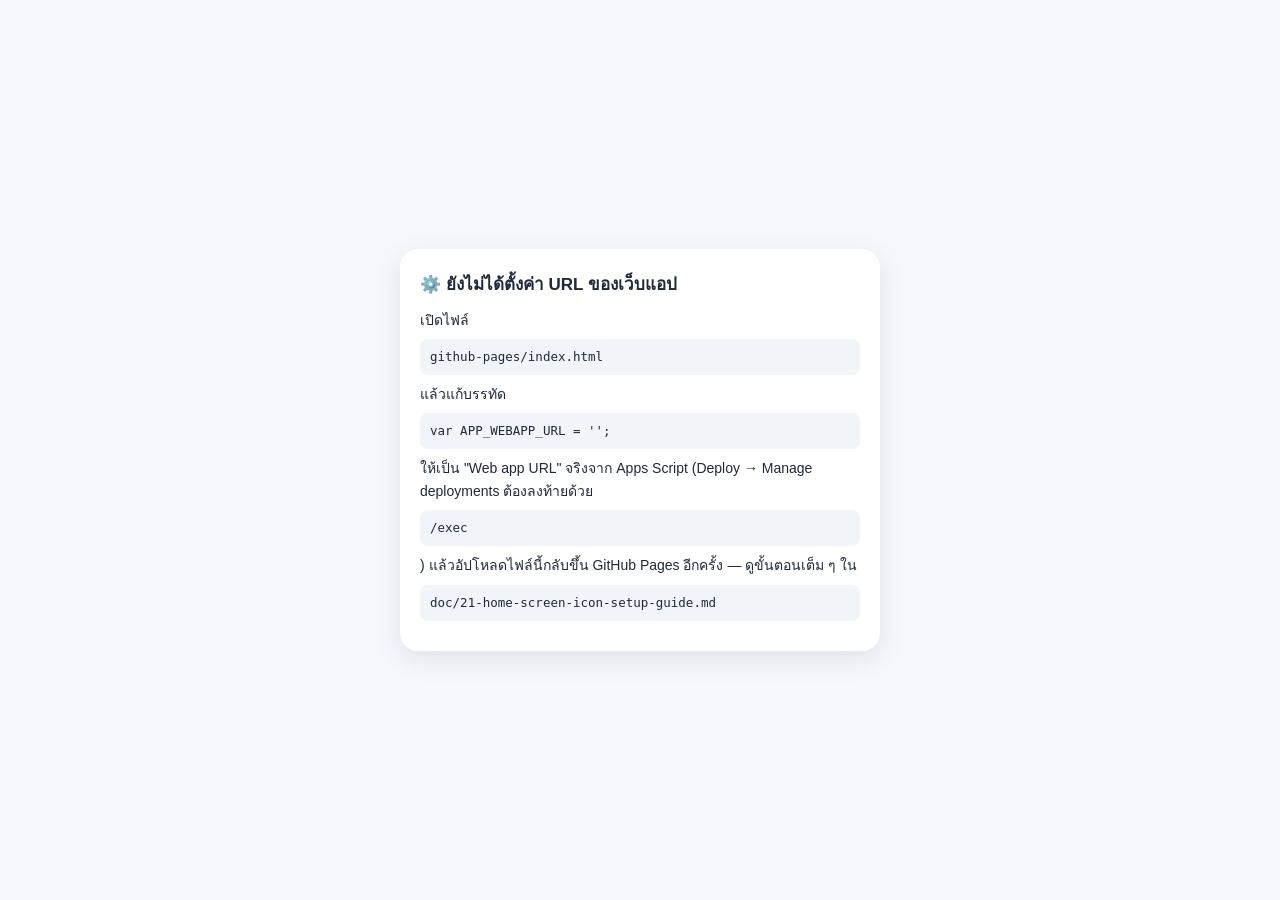
==== index.html @ fb151820 "Add files via upload" ====
<!DOCTYPE html>
<html lang="th">
<head>

<meta charset="utf-8">
<meta name="viewport" content="width=device-width, initial-scale=1, viewport-fit=cover">

<title>Medical Manager</title>

<!-- ============================================================
     เพิ่ม v1.82 (ตามที่ผู้ใช้ขอ — "ทำ fav แบบมี icon หน้าจอ โดยใช้ github เป็นตัวครอบ เพราะ apps script
     ไม่ support"): หน้านี้คือ "เปลือก" (wrapper/shell) ที่ทำหน้าที่แค่ 2 อย่าง
       1) ประกาศ favicon / apple-touch-icon / manifest.json ให้ครบ เพื่อให้ตอนกด "เพิ่มลงหน้าจอโฮม"
          (Add to Home Screen) จากมือถือ ได้ไอคอนแอปจริงแทนไอคอนเว็บทั่วไป/ตัวอักษรย่อ
       2) ครอบเว็บแอปตัวจริงจาก Apps Script (Client.html) ไว้ในนี้ด้วย <iframe> เต็มจอ ไม่มี URL bar/
          แถบเบราว์เซอร์ ให้ความรู้สึกเหมือนเป็นแอปจริง (standalone) — ทำแบบนี้เพราะ Apps Script Web App
          เอง "ไม่ support" การตั้งค่า favicon/manifest ให้ตัวเอง (มัน serve ผ่านโดเมนของ Google เอง
          ควบคุม header พวกนี้ไม่ได้) จึงต้องมี GitHub Pages มาเป็นตัวครอบแทน — ไม่กระทบระบบ auth/PIN
          เดิมของ Apps Script เลย เพราะ iframe ก็แค่โหลด URL เดิมของเว็บแอปตรง ๆ (Code.gs ฝั่ง doGet ก็
          เปิด setXFrameOptionsMode(ALLOWALL) รองรับการถูกครอบด้วย iframe จากคนละโดเมนไว้อยู่แล้วตั้งแต่
          เดิม — ดูเหตุผลเดียวกับที่ทำให้พิมพ์ QR ใบนัดได้)
     ============================================================ -->

<!-- แก้ v1.82: favicon หลายขนาด (เบราว์เซอร์เลือกขนาดที่เหมาะเอง) -->
<link rel="icon" type="image/png" sizes="32x32" href="favicon-32.png?v=1">
<link rel="icon" type="image/png" sizes="16x16" href="favicon-16.png?v=1">
<link rel="shortcut icon" href="favicon.ico?v=1">

<!-- ไอคอนตอนกด "เพิ่มลงหน้าจอโฮม" บน iOS (Safari ไม่อ่าน manifest.json จึงต้องมี tag นี้แยกต่างหาก) -->
<link rel="apple-touch-icon" href="apple-touch-icon.png?v=1">
<meta name="apple-mobile-web-app-capable" content="yes">
<meta name="apple-mobile-web-app-status-bar-style" content="black-translucent">
<meta name="apple-mobile-web-app-title" content="Medical Manager">

<!-- Android/Chrome: อ่านไอคอน+ชื่อ+สีธีมจาก manifest.json (ดูไฟล์ manifest.json ในโฟลเดอร์เดียวกัน) -->
<link rel="manifest" href="manifest.json?v=1">
<meta name="mobile-web-app-capable" content="yes">
<meta name="theme-color" content="#2563EB">

<style>
  :root {
    color-scheme: light;
  }
  html, body {
    height: 100%;
    margin: 0;
    padding: 0;
    background: #F5F8FC;
    font-family: 'Prompt', 'Segoe UI', 'Noto Sans Thai', sans-serif;
    overscroll-behavior: none;
  }
  /* กันเนื้อหาโดนบังด้วยรอยบาก/แถบระบบเวลาเปิดแบบ standalone เต็มจอ */
  body {
    padding-top: env(safe-area-inset-top, 0px);
    padding-bottom: env(safe-area-inset-bottom, 0px);
  }
  #appFrame {
    position: fixed;
    top: env(safe-area-inset-top, 0px);
    left: 0;
    right: 0;
    bottom: env(safe-area-inset-bottom, 0px);
    width: 100%;
    height: calc(100% - env(safe-area-inset-top, 0px) - env(safe-area-inset-bottom, 0px));
    border: 0;
    display: none;
    background: #F5F8FC;
  }
  #loadingBox {
    position: fixed; inset: 0;
    display: flex; flex-direction: column; align-items: center; justify-content: center;
    gap: 14px;
  }
  #loadingBox .spinner {
    width: 40px; height: 40px; border-radius: 50%;
    border: 4px solid #DCE6F5; border-top-color: #2563EB;
    animation: spin 0.8s linear infinite;
  }
  #loadingBox .txt { color: #64748B; font-size: 14px; }
  @keyframes spin { to { transform: rotate(360deg); } }

  /* กล่องคำแนะนำตอนยังไม่ตั้งค่า APP_WEBAPP_URL (ดูสคริปต์ด้านล่าง) */
  #setupBox {
    position: fixed; inset: 0; display: none;
    align-items: center; justify-content: center; padding: 24px; box-sizing: border-box;
  }
  #setupBox .card {
    max-width: 440px; background: #fff; border-radius: 18px; padding: 22px 20px;
    box-shadow: 0 8px 28px rgba(30,41,59,0.10); color: #1E293B; line-height: 1.6; font-size: 14px;
  }
  #setupBox h1 { font-size: 17px; margin: 0 0 10px; }
  #setupBox code {
    display: block; background: #F1F5F9; border-radius: 8px; padding: 8px 10px;
    font-size: 12.5px; margin: 8px 0; word-break: break-all;
  }
</style>

</head>
<body>

<!-- ============================================================
     ตั้งค่าตรงนี้ที่เดียว: วาง "Web app URL" ของ Apps Script (ต้องลงท้ายด้วย /exec ไม่ใช่ /dev)
     — ใช้ URL เดียวกับที่กรอกไว้ใน GithubConfig.html -> window.WEBAPP_URL_OVERRIDE ของโปรเจกต์นี้ได้เลย
     เช่น 'https://script.google.com/macros/s/AKfycb.../exec'
     ============================================================ -->
<script>
  var APP_WEBAPP_URL = '';
</script>

<div id="loadingBox">
  <div class="spinner"></div>
  <div class="txt">กำลังเปิด Medical Manager...</div>
</div>

<div id="setupBox">
  <div class="card">
    <h1>⚙️ ยังไม่ได้ตั้งค่า URL ของเว็บแอป</h1>
    เปิดไฟล์ <code>github-pages/index.html</code> แล้วแก้บรรทัด
    <code>var APP_WEBAPP_URL = '';</code>
    ให้เป็น "Web app URL" จริงจาก Apps Script (Deploy → Manage deployments ต้องลงท้ายด้วย <code>/exec</code>)
    แล้วอัปโหลดไฟล์นี้กลับขึ้น GitHub Pages อีกครั้ง — ดูขั้นตอนเต็ม ๆ ใน
    <code>doc/21-home-screen-icon-setup-guide.md</code>
  </div>
</div>

<iframe id="appFrame" title="Medical Manager" allow="camera; clipboard-write"></iframe>

<script>
  (function () {
    var url = (APP_WEBAPP_URL || '').trim();
    var loadingBox = document.getElementById('loadingBox');
    var setupBox = document.getElementById('setupBox');
    var frame = document.getElementById('appFrame');

    if (!url) {
      loadingBox.style.display = 'none';
      setupBox.style.display = 'flex';
      return;
    }

    frame.addEventListener('load', function () {
      loadingBox.style.display = 'none';
      frame.style.display = 'block';
    });

    frame.src = url;
  })();
</script>

</body>
</html>
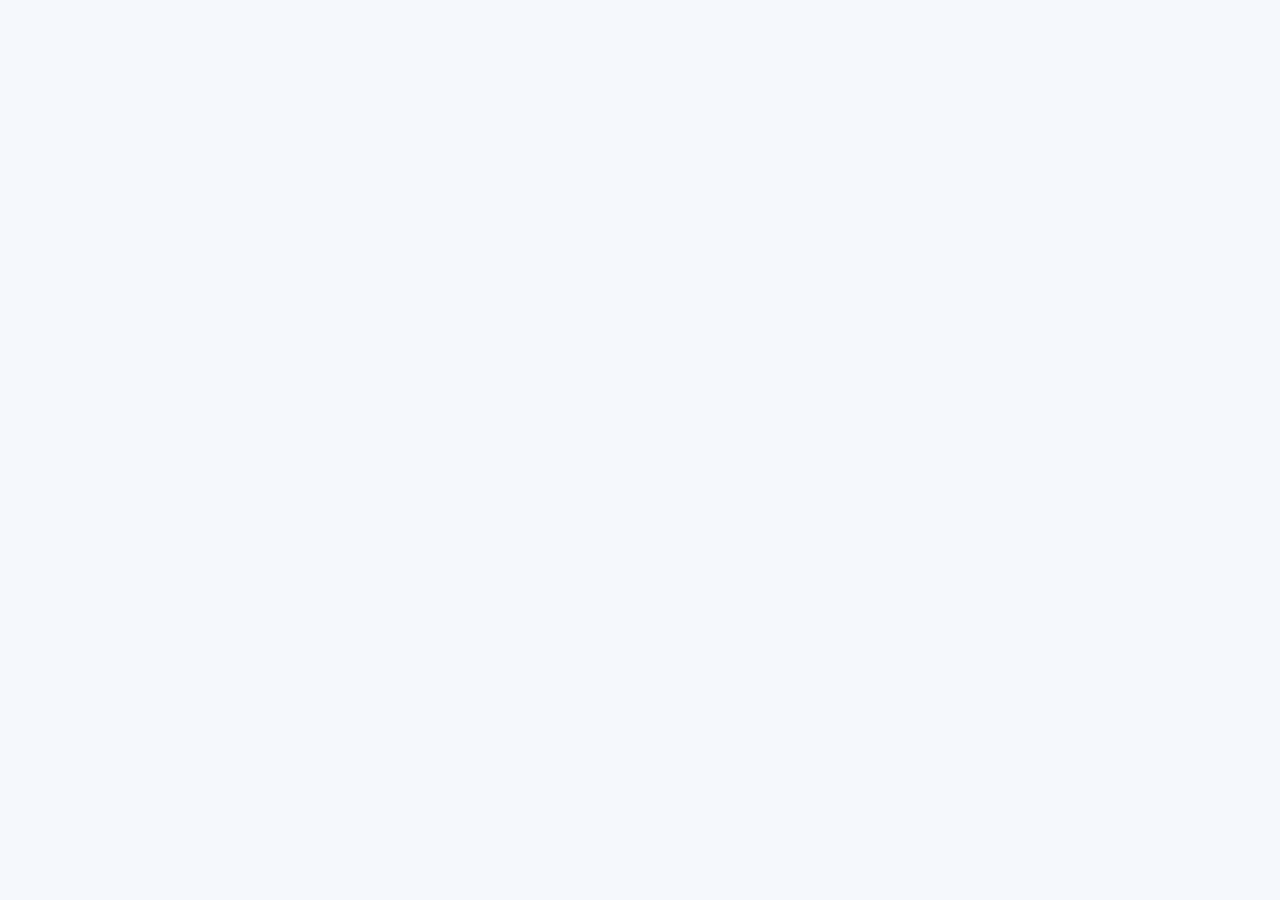
==== commit f93639e3: "Set APP_WEBAPP_URL to the specified Google Script URL" ====
--- a/index.html
+++ b/index.html
@@ -104,7 +104,7 @@
      เช่น 'https://script.google.com/macros/s/AKfycb.../exec'
      ============================================================ -->
 <script>
-  var APP_WEBAPP_URL = '';
+  var APP_WEBAPP_URL = 'https://script.google.com/macros/s/AKfycbx9eYVWvihmn8q4sv9S9SXoKXkEH3iboYunlvkxfW49snwl69RpSuD-l9HnZJ48P0Gs2g/exec';
 </script>
 
 <div id="loadingBox">
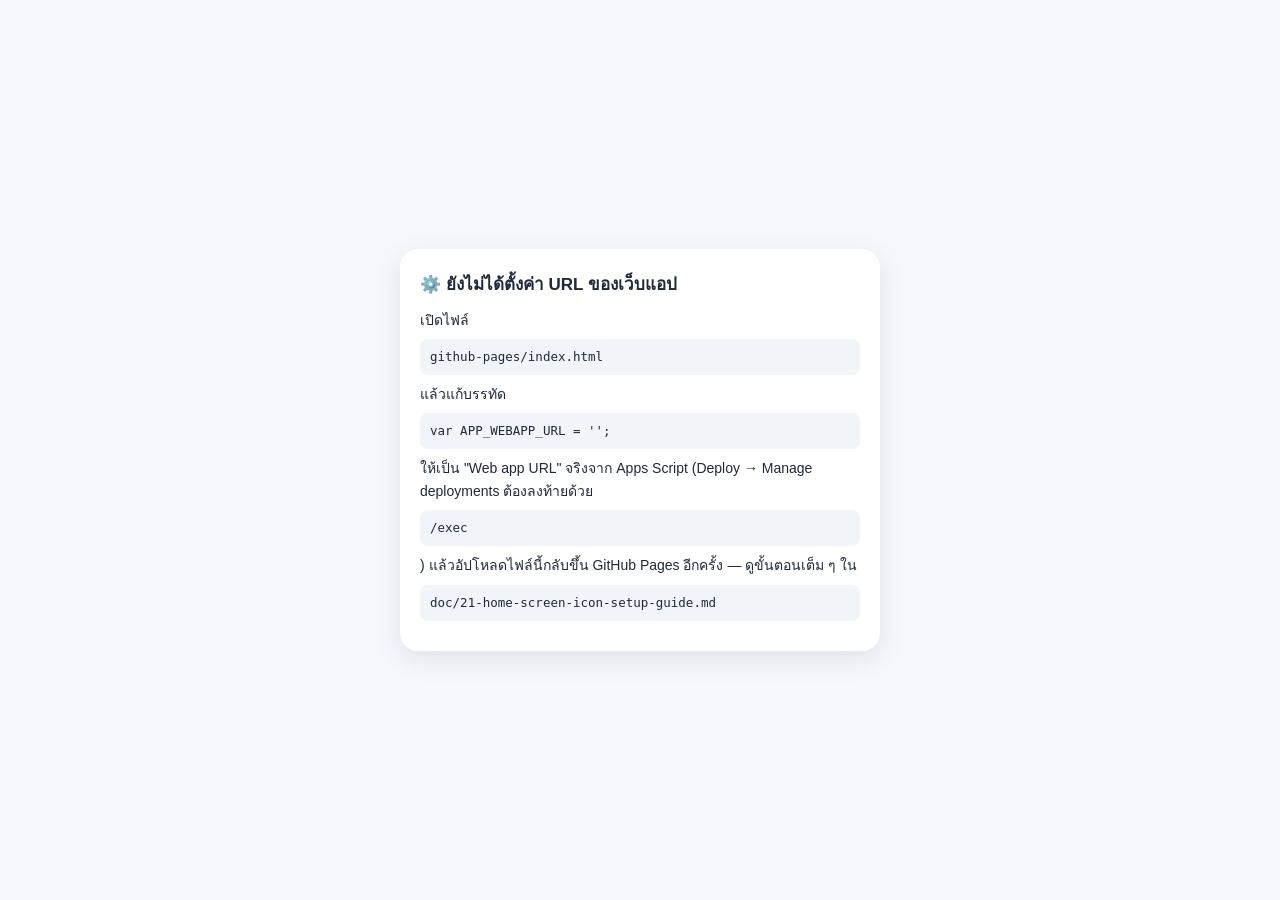
==== commit 9b97e90c: "Add files via upload" ====
--- a/index.html
+++ b/index.html
@@ -22,18 +22,18 @@
      ============================================================ -->
 
 <!-- แก้ v1.82: favicon หลายขนาด (เบราว์เซอร์เลือกขนาดที่เหมาะเอง) -->
-<link rel="icon" type="image/png" sizes="32x32" href="favicon-32.png?v=1">
-<link rel="icon" type="image/png" sizes="16x16" href="favicon-16.png?v=1">
-<link rel="shortcut icon" href="favicon.ico?v=1">
+<link rel="icon" type="image/png" sizes="32x32" href="favicon-32.png?v=2">
+<link rel="icon" type="image/png" sizes="16x16" href="favicon-16.png?v=2">
+<link rel="shortcut icon" href="favicon.ico?v=2">
 
 <!-- ไอคอนตอนกด "เพิ่มลงหน้าจอโฮม" บน iOS (Safari ไม่อ่าน manifest.json จึงต้องมี tag นี้แยกต่างหาก) -->
-<link rel="apple-touch-icon" href="apple-touch-icon.png?v=1">
+<link rel="apple-touch-icon" href="apple-touch-icon.png?v=2">
 <meta name="apple-mobile-web-app-capable" content="yes">
 <meta name="apple-mobile-web-app-status-bar-style" content="black-translucent">
 <meta name="apple-mobile-web-app-title" content="Medical Manager">
 
 <!-- Android/Chrome: อ่านไอคอน+ชื่อ+สีธีมจาก manifest.json (ดูไฟล์ manifest.json ในโฟลเดอร์เดียวกัน) -->
-<link rel="manifest" href="manifest.json?v=1">
+<link rel="manifest" href="manifest.json?v=2">
 <meta name="mobile-web-app-capable" content="yes">
 <meta name="theme-color" content="#2563EB">
 
@@ -104,7 +104,7 @@
      เช่น 'https://script.google.com/macros/s/AKfycb.../exec'
      ============================================================ -->
 <script>
-  var APP_WEBAPP_URL = 'https://script.google.com/macros/s/AKfycbx9eYVWvihmn8q4sv9S9SXoKXkEH3iboYunlvkxfW49snwl69RpSuD-l9HnZJ48P0Gs2g/exec';
+  var APP_WEBAPP_URL = '';
 </script>
 
 <div id="loadingBox">
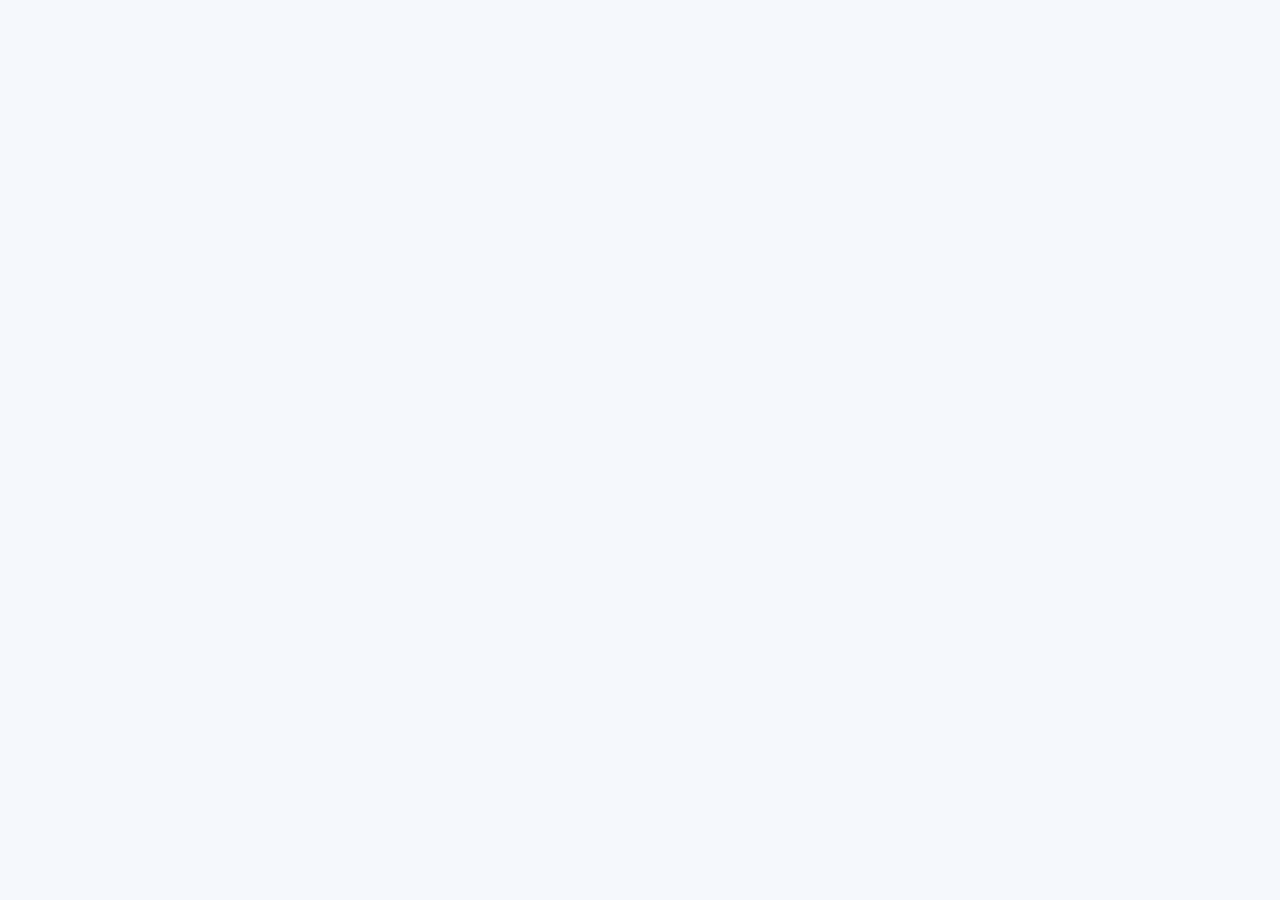
==== commit 0be57e61: "Set APP_WEBAPP_URL to Google Apps Script URL" ====
--- a/index.html
+++ b/index.html
@@ -104,7 +104,7 @@
      เช่น 'https://script.google.com/macros/s/AKfycb.../exec'
      ============================================================ -->
 <script>
-  var APP_WEBAPP_URL = '';
+  var APP_WEBAPP_URL = 'https://script.google.com/macros/s/AKfycbx9eYVWvihmn8q4sv9S9SXoKXkEH3iboYunlvkxfW49snwl69RpSuD-l9HnZJ48P0Gs2g/exec';
 </script>
 
 <div id="loadingBox">
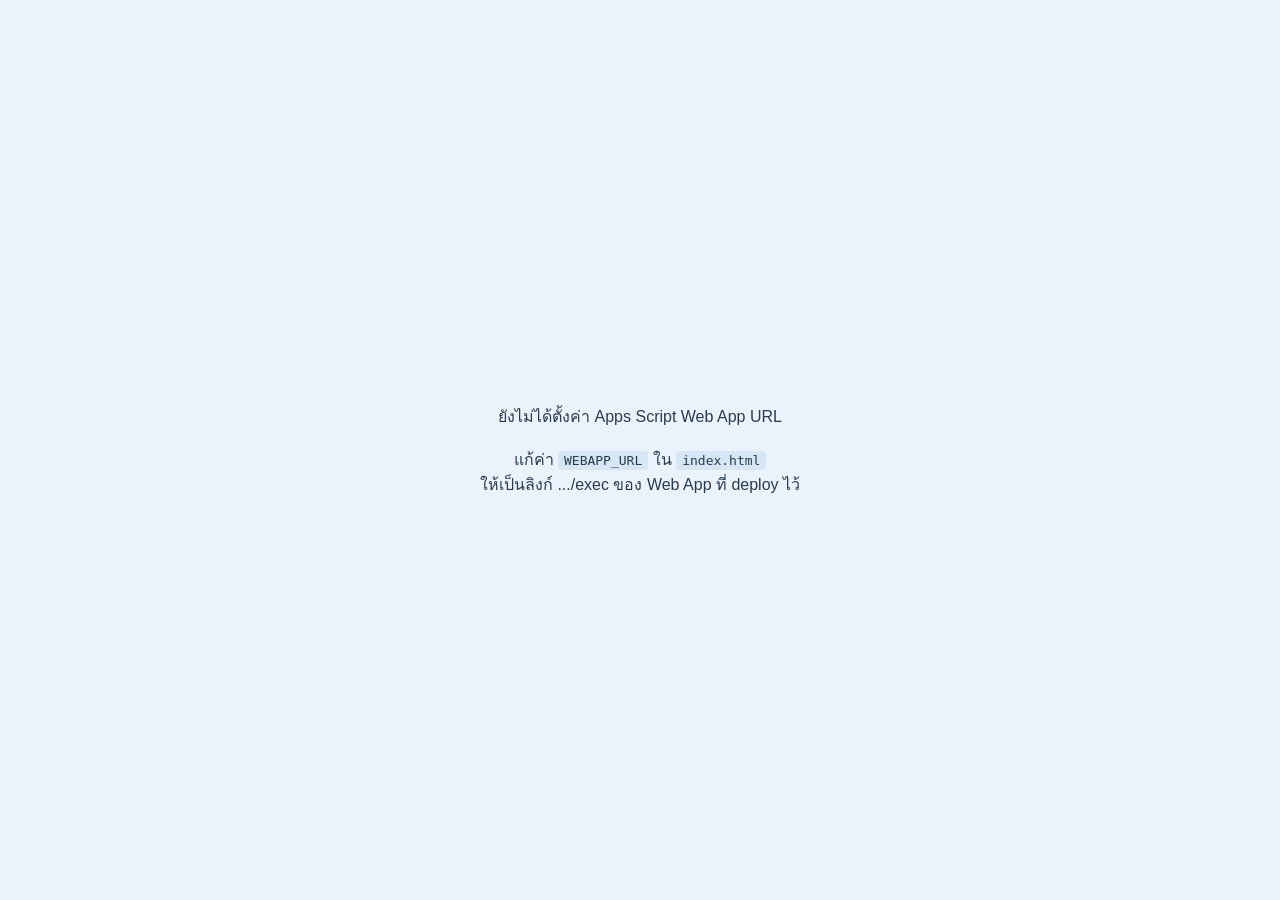
==== commit b41df1d8: "med manager" ====
--- a/index.html
+++ b/index.html
@@ -1,150 +1,94 @@
 <!DOCTYPE html>
 <html lang="th">
 <head>
-
-<meta charset="utf-8">
-<meta name="viewport" content="width=device-width, initial-scale=1, viewport-fit=cover">
-
-<title>Medical Manager</title>
+<meta charset="UTF-8">
+<meta name="viewport" content="width=device-width, initial-scale=1, viewport-fit=cover, user-scalable=no">
+<title>MedManager</title>
 
 <!-- ============================================================
-     เพิ่ม v1.82 (ตามที่ผู้ใช้ขอ — "ทำ fav แบบมี icon หน้าจอ โดยใช้ github เป็นตัวครอบ เพราะ apps script
-     ไม่ support"): หน้านี้คือ "เปลือก" (wrapper/shell) ที่ทำหน้าที่แค่ 2 อย่าง
-       1) ประกาศ favicon / apple-touch-icon / manifest.json ให้ครบ เพื่อให้ตอนกด "เพิ่มลงหน้าจอโฮม"
-          (Add to Home Screen) จากมือถือ ได้ไอคอนแอปจริงแทนไอคอนเว็บทั่วไป/ตัวอักษรย่อ
-       2) ครอบเว็บแอปตัวจริงจาก Apps Script (Client.html) ไว้ในนี้ด้วย <iframe> เต็มจอ ไม่มี URL bar/
-          แถบเบราว์เซอร์ ให้ความรู้สึกเหมือนเป็นแอปจริง (standalone) — ทำแบบนี้เพราะ Apps Script Web App
-          เอง "ไม่ support" การตั้งค่า favicon/manifest ให้ตัวเอง (มัน serve ผ่านโดเมนของ Google เอง
-          ควบคุม header พวกนี้ไม่ได้) จึงต้องมี GitHub Pages มาเป็นตัวครอบแทน — ไม่กระทบระบบ auth/PIN
-          เดิมของ Apps Script เลย เพราะ iframe ก็แค่โหลด URL เดิมของเว็บแอปตรง ๆ (Code.gs ฝั่ง doGet ก็
-          เปิด setXFrameOptionsMode(ALLOWALL) รองรับการถูกครอบด้วย iframe จากคนละโดเมนไว้อยู่แล้วตั้งแต่
-          เดิม — ดูเหตุผลเดียวกับที่ทำให้พิมพ์ QR ใบนัดได้)
+     ตั้งค่า URL ของ Apps Script Web App ตรงนี้ที่เดียว
+     ตัวอย่าง: "https://script.google.com/macros/s/AKfycb.../exec"
      ============================================================ -->
+<script>
+  const WEBAPP_URL = "PUT_YOUR_APPS_SCRIPT_WEBAPP_URL_HERE";
+</script>
 
-<!-- แก้ v1.82: favicon หลายขนาด (เบราว์เซอร์เลือกขนาดที่เหมาะเอง) -->
-<link rel="icon" type="image/png" sizes="32x32" href="favicon-32.png?v=2">
-<link rel="icon" type="image/png" sizes="16x16" href="favicon-16.png?v=2">
-<link rel="shortcut icon" href="favicon.ico?v=2">
+<!-- Favicon -->
+<link rel="icon" type="image/x-icon" href="icons/favicon.ico">
+<link rel="icon" type="image/png" sizes="16x16" href="icons/favicon-16x16.png">
+<link rel="icon" type="image/png" sizes="32x32" href="icons/favicon-32x32.png">
 
-<!-- ไอคอนตอนกด "เพิ่มลงหน้าจอโฮม" บน iOS (Safari ไม่อ่าน manifest.json จึงต้องมี tag นี้แยกต่างหาก) -->
-<link rel="apple-touch-icon" href="apple-touch-icon.png?v=2">
+<!-- Add to Home Screen (iOS) -->
+<link rel="apple-touch-icon" sizes="180x180" href="icons/apple-touch-icon.png">
 <meta name="apple-mobile-web-app-capable" content="yes">
 <meta name="apple-mobile-web-app-status-bar-style" content="black-translucent">
-<meta name="apple-mobile-web-app-title" content="Medical Manager">
+<meta name="apple-mobile-web-app-title" content="MedManager">
 
-<!-- Android/Chrome: อ่านไอคอน+ชื่อ+สีธีมจาก manifest.json (ดูไฟล์ manifest.json ในโฟลเดอร์เดียวกัน) -->
-<link rel="manifest" href="manifest.json?v=2">
-<meta name="mobile-web-app-capable" content="yes">
-<meta name="theme-color" content="#2563EB">
+<!-- Add to Home Screen (Android / PWA) -->
+<link rel="manifest" href="manifest.json">
+<meta name="theme-color" content="#eaf3fb">
 
 <style>
-  :root {
-    color-scheme: light;
-  }
+  * { box-sizing: border-box; }
   html, body {
-    height: 100%;
     margin: 0;
     padding: 0;
-    background: #F5F8FC;
-    font-family: 'Prompt', 'Segoe UI', 'Noto Sans Thai', sans-serif;
-    overscroll-behavior: none;
+    height: 100%;
+    background: #eaf3fb;
+    overflow: hidden;
   }
-  /* กันเนื้อหาโดนบังด้วยรอยบาก/แถบระบบเวลาเปิดแบบ standalone เต็มจอ */
-  body {
+  #frame-wrap {
+    position: fixed;
+    inset: 0;
     padding-top: env(safe-area-inset-top, 0px);
     padding-bottom: env(safe-area-inset-bottom, 0px);
+    background: #eaf3fb;
   }
-  #appFrame {
+  iframe {
+    width: 100%;
+    height: 100%;
+    border: 0;
+    display: block;
+  }
+  #setup-msg {
+    display: none;
     position: fixed;
-    top: env(safe-area-inset-top, 0px);
-    left: 0;
-    right: 0;
-    bottom: env(safe-area-inset-bottom, 0px);
-    width: 100%;
-    height: calc(100% - env(safe-area-inset-top, 0px) - env(safe-area-inset-bottom, 0px));
-    border: 0;
-    display: none;
-    background: #F5F8FC;
+    inset: 0;
+    color: #2a3b4d;
+    font-family: -apple-system, BlinkMacSystemFont, "Segoe UI", Roboto, sans-serif;
+    align-items: center;
+    justify-content: center;
+    text-align: center;
+    padding: 32px;
   }
-  #loadingBox {
-    position: fixed; inset: 0;
-    display: flex; flex-direction: column; align-items: center; justify-content: center;
-    gap: 14px;
-  }
-  #loadingBox .spinner {
-    width: 40px; height: 40px; border-radius: 50%;
-    border: 4px solid #DCE6F5; border-top-color: #2563EB;
-    animation: spin 0.8s linear infinite;
-  }
-  #loadingBox .txt { color: #64748B; font-size: 14px; }
-  @keyframes spin { to { transform: rotate(360deg); } }
-
-  /* กล่องคำแนะนำตอนยังไม่ตั้งค่า APP_WEBAPP_URL (ดูสคริปต์ด้านล่าง) */
-  #setupBox {
-    position: fixed; inset: 0; display: none;
-    align-items: center; justify-content: center; padding: 24px; box-sizing: border-box;
-  }
-  #setupBox .card {
-    max-width: 440px; background: #fff; border-radius: 18px; padding: 22px 20px;
-    box-shadow: 0 8px 28px rgba(30,41,59,0.10); color: #1E293B; line-height: 1.6; font-size: 14px;
-  }
-  #setupBox h1 { font-size: 17px; margin: 0 0 10px; }
-  #setupBox code {
-    display: block; background: #F1F5F9; border-radius: 8px; padding: 8px 10px;
-    font-size: 12.5px; margin: 8px 0; word-break: break-all;
+  #setup-msg code {
+    background: #d6e6f5;
+    padding: 2px 6px;
+    border-radius: 4px;
   }
 </style>
-
 </head>
 <body>
 
-<!-- ============================================================
-     ตั้งค่าตรงนี้ที่เดียว: วาง "Web app URL" ของ Apps Script (ต้องลงท้ายด้วย /exec ไม่ใช่ /dev)
-     — ใช้ URL เดียวกับที่กรอกไว้ใน GithubConfig.html -> window.WEBAPP_URL_OVERRIDE ของโปรเจกต์นี้ได้เลย
-     เช่น 'https://script.google.com/macros/s/AKfycb.../exec'
-     ============================================================ -->
-<script>
-  var APP_WEBAPP_URL = 'https://script.google.com/macros/s/AKfycbx9eYVWvihmn8q4sv9S9SXoKXkEH3iboYunlvkxfW49snwl69RpSuD-l9HnZJ48P0Gs2g/exec';
-</script>
-
-<div id="loadingBox">
-  <div class="spinner"></div>
-  <div class="txt">กำลังเปิด Medical Manager...</div>
+<div id="frame-wrap">
+  <iframe id="app-frame" src="" title="MedManager" allow="clipboard-write"></iframe>
 </div>
 
-<div id="setupBox">
-  <div class="card">
-    <h1>⚙️ ยังไม่ได้ตั้งค่า URL ของเว็บแอป</h1>
-    เปิดไฟล์ <code>github-pages/index.html</code> แล้วแก้บรรทัด
-    <code>var APP_WEBAPP_URL = '';</code>
-    ให้เป็น "Web app URL" จริงจาก Apps Script (Deploy → Manage deployments ต้องลงท้ายด้วย <code>/exec</code>)
-    แล้วอัปโหลดไฟล์นี้กลับขึ้น GitHub Pages อีกครั้ง — ดูขั้นตอนเต็ม ๆ ใน
-    <code>doc/21-home-screen-icon-setup-guide.md</code>
+<div id="setup-msg">
+  <div>
+    ยังไม่ได้ตั้งค่า Apps Script Web App URL<br><br>
+    แก้ค่า <code>WEBAPP_URL</code> ใน <code>index.html</code><br>
+    ให้เป็นลิงก์ .../exec ของ Web App ที่ deploy ไว้
   </div>
 </div>
 
-<iframe id="appFrame" title="Medical Manager" allow="camera; clipboard-write"></iframe>
-
 <script>
-  (function () {
-    var url = (APP_WEBAPP_URL || '').trim();
-    var loadingBox = document.getElementById('loadingBox');
-    var setupBox = document.getElementById('setupBox');
-    var frame = document.getElementById('appFrame');
-
-    if (!url) {
-      loadingBox.style.display = 'none';
-      setupBox.style.display = 'flex';
-      return;
-    }
-
-    frame.addEventListener('load', function () {
-      loadingBox.style.display = 'none';
-      frame.style.display = 'block';
-    });
-
-    frame.src = url;
-  })();
+  if (!WEBAPP_URL || WEBAPP_URL.indexOf("PUT_YOUR_APPS_SCRIPT") === 0) {
+    document.getElementById('frame-wrap').style.display = 'none';
+    document.getElementById('setup-msg').style.display = 'flex';
+  } else {
+    document.getElementById('app-frame').src = WEBAPP_URL;
+  }
 </script>
 
 </body>
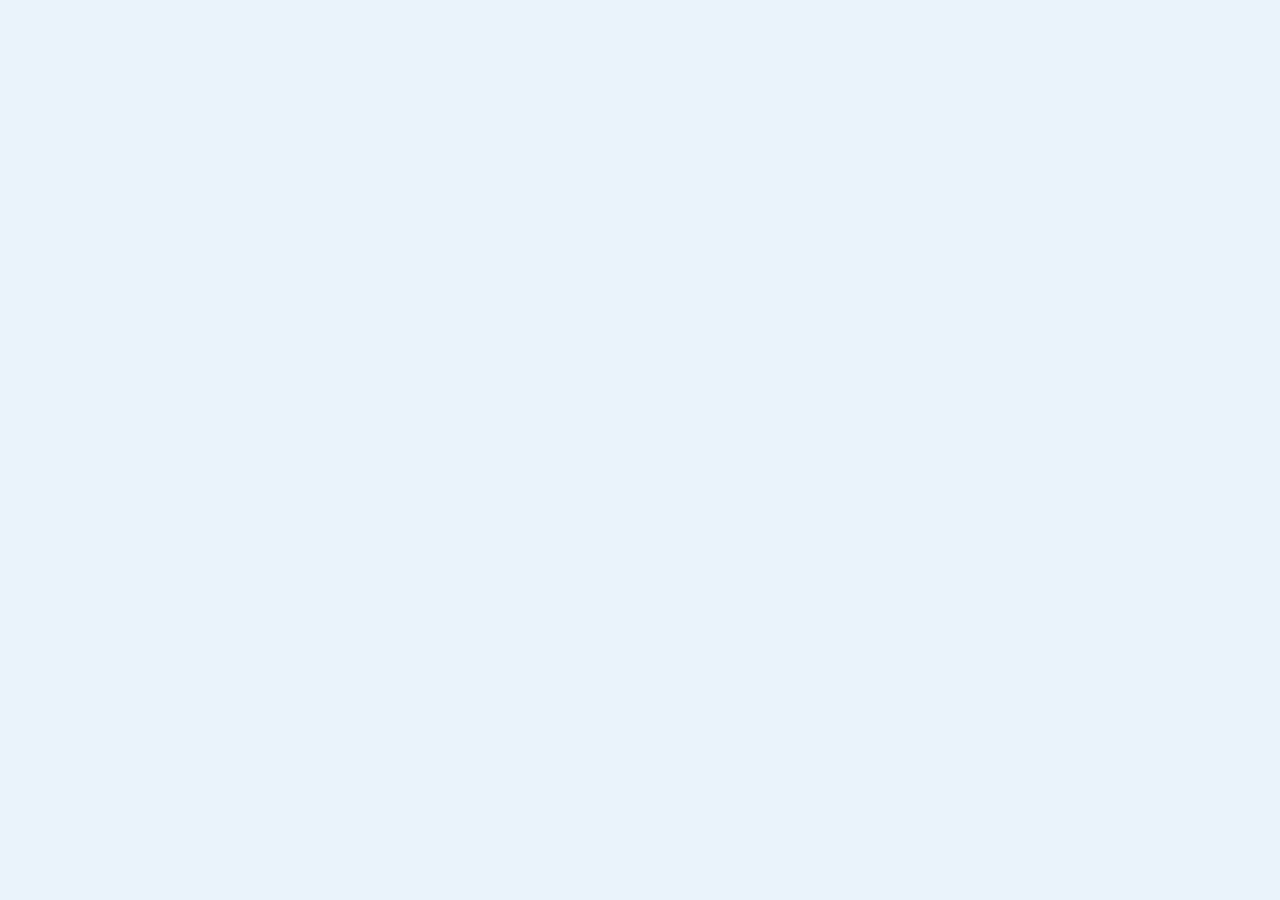
==== commit 90a66043: "Update index.html" ====
--- a/index.html
+++ b/index.html
@@ -10,7 +10,7 @@
      ตัวอย่าง: "https://script.google.com/macros/s/AKfycb.../exec"
      ============================================================ -->
 <script>
-  const WEBAPP_URL = "PUT_YOUR_APPS_SCRIPT_WEBAPP_URL_HERE";
+  const WEBAPP_URL = "https://script.google.com/macros/s/AKfycbx9eYVWvihmn8q4sv9S9SXoKXkEH3iboYunlvkxfW49snwl69RpSuD-l9HnZJ48P0Gs2g/exec";
 </script>
 
 <!-- Favicon -->
